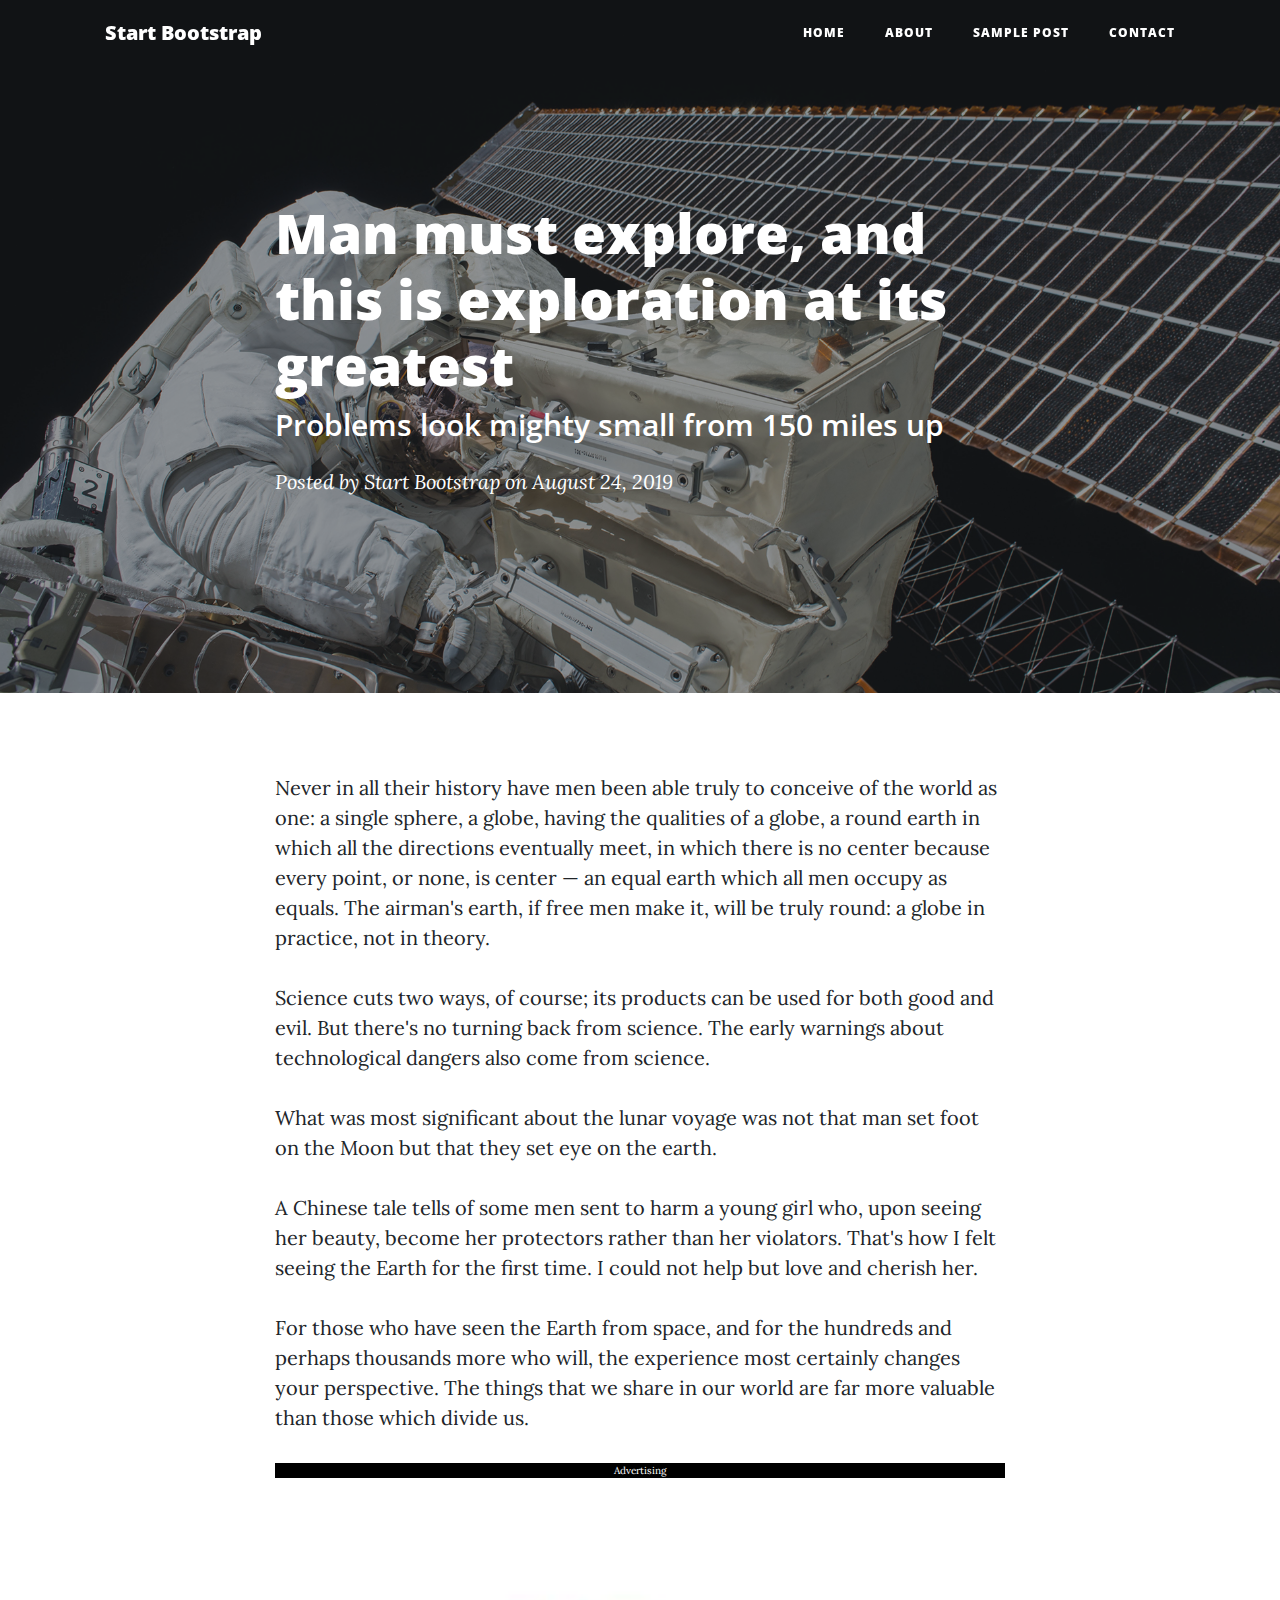
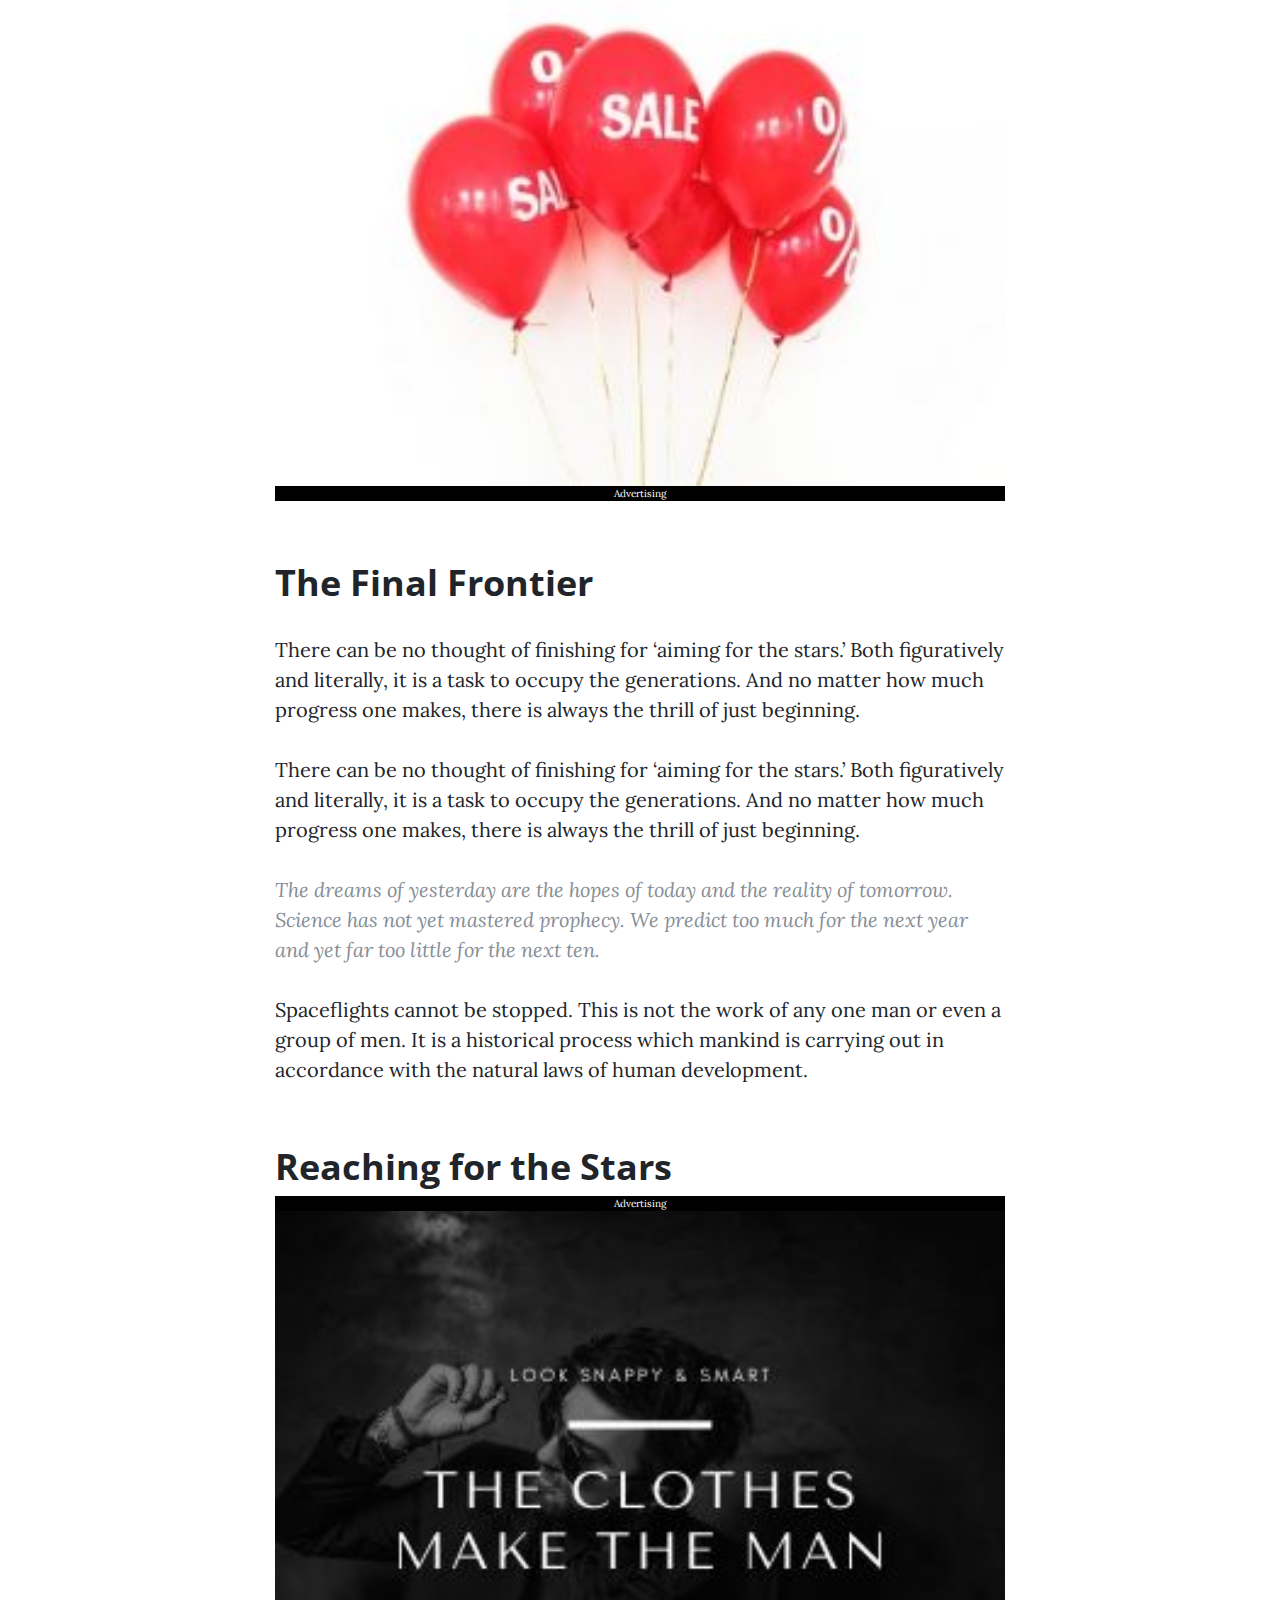
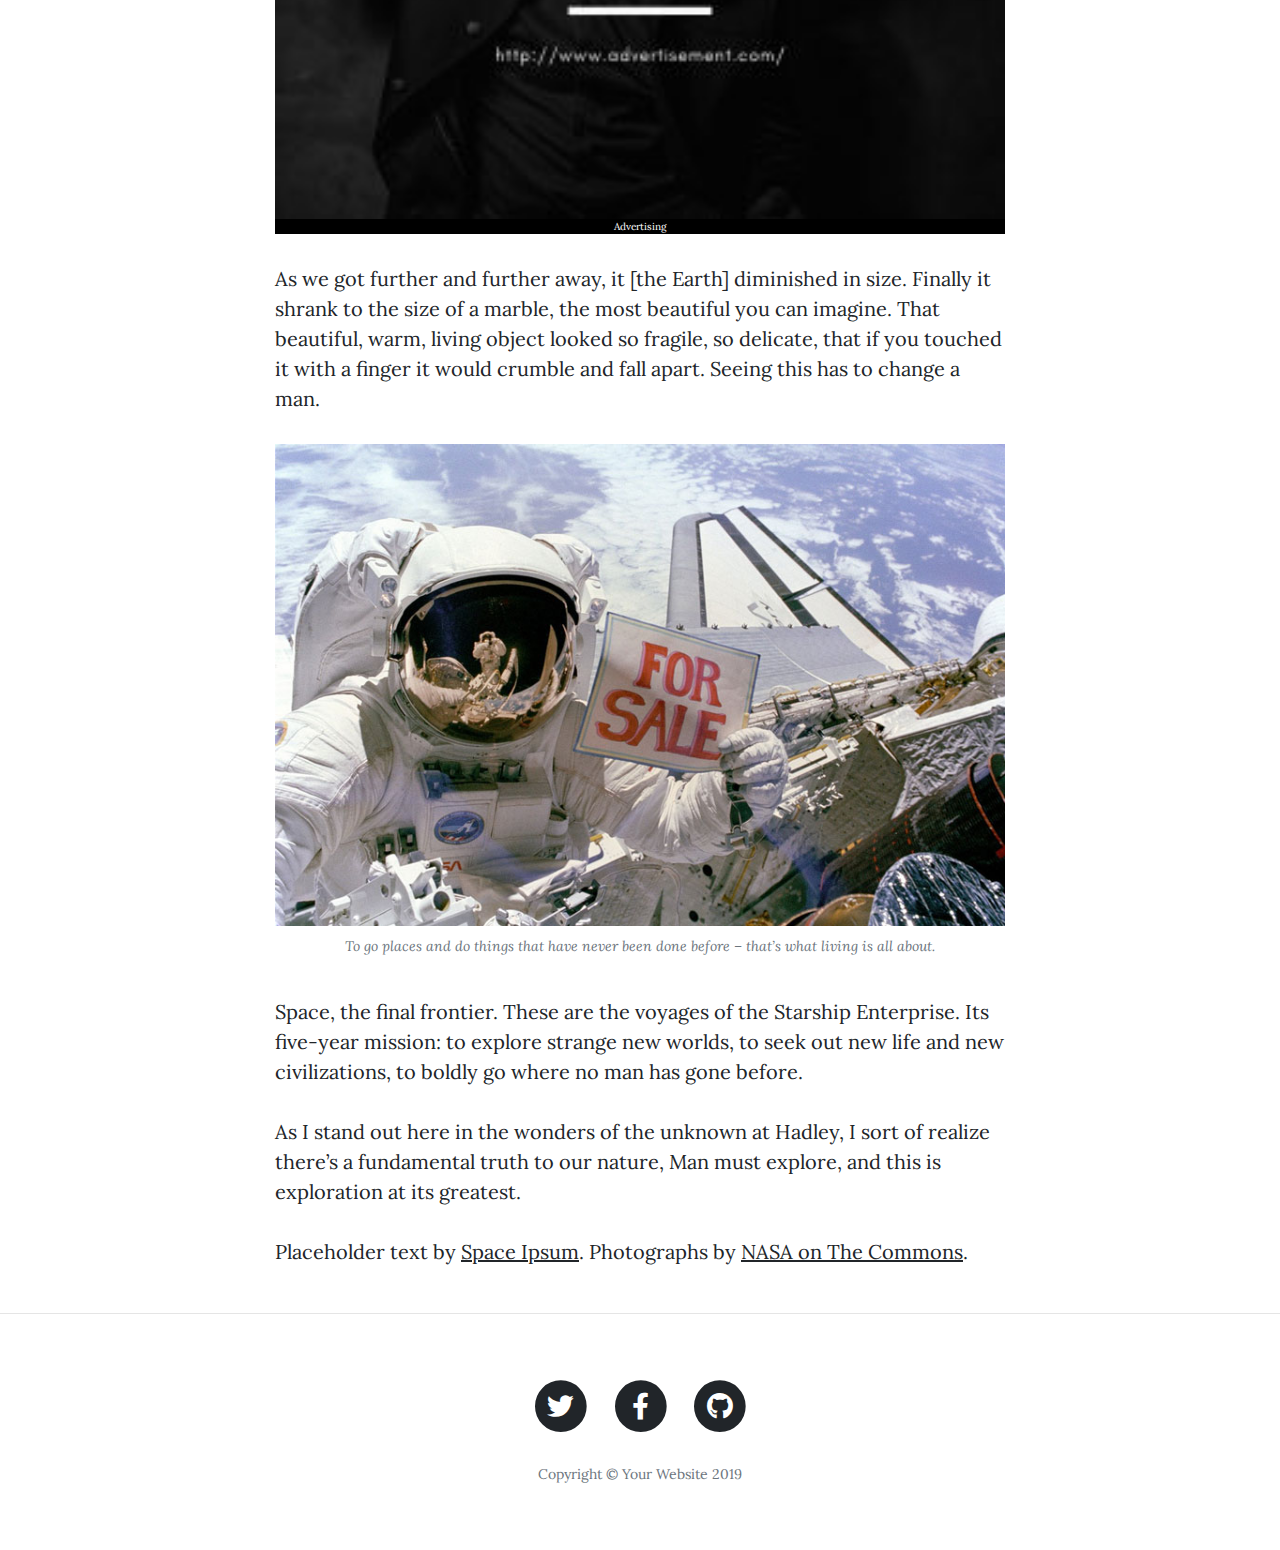
==== interscroller/post.html @ 2e2f6c19 "first commit" ====
<!DOCTYPE html>
<html lang="en">

<head>

    <meta charset="utf-8">
    <meta name="viewport" content="width=device-width, initial-scale=1, shrink-to-fit=no">
    <meta name="description" content="">
    <meta name="author" content="">

    <title>Clean Blog - Start Bootstrap Theme</title>

    <!-- Bootstrap core CSS -->
    <link href="vendor/bootstrap/css/bootstrap.min.css" rel="stylesheet">

    <!-- Custom fonts for this template -->
    <link href="vendor/fontawesome-free/css/all.min.css" rel="stylesheet" type="text/css">
    <link href='https://fonts.googleapis.com/css?family=Lora:400,700,400italic,700italic' rel='stylesheet' type='text/css'>
    <link href='https://fonts.googleapis.com/css?family=Open+Sans:300italic,400italic,600italic,700italic,800italic,400,300,600,700,800' rel='stylesheet' type='text/css'>

    <!-- Custom styles for this template -->
    <link href="css/clean-blog.min.css" rel="stylesheet">

    <!-- Import the `amp-fx-flying-carpet` component in the header-->
    <script async src="https://cdn.ampproject.org/v0.js"></script>
    <script async custom-element="amp-fx-flying-carpet" src="https://cdn.ampproject.org/v0/amp-fx-flying-carpet-0.1.js"></script>
    <script async custom-element="amp-ad" src="https://cdn.ampproject.org/v0/amp-ad-0.1.js"></script>


</head>

<body>

    <!-- Navigation -->
    <nav class="navbar navbar-expand-lg navbar-light fixed-top" id="mainNav">
        <div class="container">
            <a class="navbar-brand" href="index.html">Start Bootstrap</a>
            <button class="navbar-toggler navbar-toggler-right" type="button" data-toggle="collapse" data-target="#navbarResponsive" aria-controls="navbarResponsive" aria-expanded="false" aria-label="Toggle navigation">
        Menu
        <i class="fas fa-bars"></i>
      </button>
            <div class="collapse navbar-collapse" id="navbarResponsive">
                <ul class="navbar-nav ml-auto">
                    <li class="nav-item">
                        <a class="nav-link" href="index.html">Home</a>
                    </li>
                    <li class="nav-item">
                        <a class="nav-link" href="about.html">About</a>
                    </li>
                    <li class="nav-item">
                        <a class="nav-link" href="post.html">Sample Post</a>
                    </li>
                    <li class="nav-item">
                        <a class="nav-link" href="contact.html">Contact</a>
                    </li>
                </ul>
            </div>
        </div>
    </nav>

    <!-- Page Header -->
    <header class="masthead" style="background-image: url('img/post-bg.jpg')">
        <div class="overlay"></div>
        <div class="container">
            <div class="row">
                <div class="col-lg-8 col-md-10 mx-auto">
                    <div class="post-heading">
                        <h1>Man must explore, and this is exploration at its greatest</h1>
                        <h2 class="subheading">Problems look mighty small from 150 miles up</h2>
                        <span class="meta">Posted by
              <a href="#">Start Bootstrap</a>
              on August 24, 2019</span>
                    </div>
                </div>
            </div>
        </div>
    </header>

    <!-- Post Content -->
    <article>
        <div class="container">
            <div class="row">
                <div class="col-lg-8 col-md-10 mx-auto">
                    <p>Never in all their history have men been able truly to conceive of the world as one: a single sphere, a globe, having the qualities of a globe, a round earth in which all the directions eventually meet, in which there is no center
                        because every point, or none, is center — an equal earth which all men occupy as equals. The airman's earth, if free men make it, will be truly round: a globe in practice, not in theory.</p>

                    <p>Science cuts two ways, of course; its products can be used for both good and evil. But there's no turning back from science. The early warnings about technological dangers also come from science.</p>

                    <p>What was most significant about the lunar voyage was not that man set foot on the Moon but that they set eye on the earth.</p>

                    <p>A Chinese tale tells of some men sent to harm a young girl who, upon seeing her beauty, become her protectors rather than her violators. That's how I felt seeing the Earth for the first time. I could not help but love and cherish her.</p>

                    <p>For those who have seen the Earth from space, and for the hundreds and perhaps thousands more who will, the experience most certainly changes your perspective. The things that we share in our world are far more valuable than those
                        which divide us.</p>

                    <!-- Parallax -->
                    <div class="amp-fx-flying-carpet-text-border">Advertising</div>
                    <!-- <img class="img-fluid" src="img/post-sample-image.jpg" alt=""> -->
                    <amp-fx-flying-carpet height="300px">
                        <img class="img-responsive" src="img/sale-bg.jpg" alt="an image">
                        <!-- </amp-img> -->
                    </amp-fx-flying-carpet>
                    <div class="amp-fx-flying-carpet-text-border">Advertising</div>


                    <h2 class="section-heading">The Final Frontier</h2>

                    <p>There can be no thought of finishing for ‘aiming for the stars.’ Both figuratively and literally, it is a task to occupy the generations. And no matter how much progress one makes, there is always the thrill of just beginning.</p>

                    <p>There can be no thought of finishing for ‘aiming for the stars.’ Both figuratively and literally, it is a task to occupy the generations. And no matter how much progress one makes, there is always the thrill of just beginning.</p>

                    <blockquote class="blockquote">The dreams of yesterday are the hopes of today and the reality of tomorrow. Science has not yet mastered prophecy. We predict too much for the next year and yet far too little for the next ten.</blockquote>

                    <p>Spaceflights cannot be stopped. This is not the work of any one man or even a group of men. It is a historical process which mankind is carrying out in accordance with the natural laws of human development.</p>

                    <h2 class="section-heading">Reaching for the Stars</h2>
                    <!-- Parallax -->
                    <div class="amp-fx-flying-carpet-text-border">Advertising</div>
                    <!-- <img class="img-fluid" src="img/post-sample-image.jpg" alt=""> -->
                    <amp-fx-flying-carpet class="amp-background2" height="300px">
                        <img class="img-responsive" src="img/black-bg.jpg" alt="an image">
                        <!-- </amp-img> -->
                    </amp-fx-flying-carpet>
                    <div class="amp-fx-flying-carpet-text-border">Advertising</div>

                    <p>As we got further and further away, it [the Earth] diminished in size. Finally it shrank to the size of a marble, the most beautiful you can imagine. That beautiful, warm, living object looked so fragile, so delicate, that if you touched
                        it with a finger it would crumble and fall apart. Seeing this has to change a man.</p>

                    <a href="#">
                        <img class="img-fluid" src="img/post-sample-image.jpg" alt="">
                    </a>
                    <span class="caption text-muted">To go places and do things that have never been done before – that’s what living is all about.</span>

                    <p>Space, the final frontier. These are the voyages of the Starship Enterprise. Its five-year mission: to explore strange new worlds, to seek out new life and new civilizations, to boldly go where no man has gone before.</p>

                    <p>As I stand out here in the wonders of the unknown at Hadley, I sort of realize there’s a fundamental truth to our nature, Man must explore, and this is exploration at its greatest.</p>

                    <p>Placeholder text by
                        <a href="http://spaceipsum.com/">Space Ipsum</a>. Photographs by
                        <a href="https://www.flickr.com/photos/nasacommons/">NASA on The Commons</a>.</p>
                </div>
            </div>
        </div>
    </article>

    <hr>

    <!-- Footer -->
    <footer>
        <div class="container">
            <div class="row">
                <div class="col-lg-8 col-md-10 mx-auto">
                    <ul class="list-inline text-center">
                        <li class="list-inline-item">
                            <a href="#">
                                <span class="fa-stack fa-lg">
                  <i class="fas fa-circle fa-stack-2x"></i>
                  <i class="fab fa-twitter fa-stack-1x fa-inverse"></i>
                </span>
                            </a>
                        </li>
                        <li class="list-inline-item">
                            <a href="#">
                                <span class="fa-stack fa-lg">
                  <i class="fas fa-circle fa-stack-2x"></i>
                  <i class="fab fa-facebook-f fa-stack-1x fa-inverse"></i>
                </span>
                            </a>
                        </li>
                        <li class="list-inline-item">
                            <a href="#">
                                <span class="fa-stack fa-lg">
                  <i class="fas fa-circle fa-stack-2x"></i>
                  <i class="fab fa-github fa-stack-1x fa-inverse"></i>
                </span>
                            </a>
                        </li>
                    </ul>
                    <p class="copyright text-muted">Copyright &copy; Your Website 2019</p>
                </div>
            </div>
        </div>
    </footer>

    <!-- Bootstrap core JavaScript -->
    <script src="vendor/jquery/jquery.min.js"></script>
    <script src="vendor/bootstrap/js/bootstrap.bundle.min.js"></script>

    <!-- Custom scripts for this template -->
    <script src="js/clean-blog.min.js"></script>

</body>

</html>
---- interscroller/css/clean-blog.min.css ----
/*!
 * Start Bootstrap - Clean Blog v5.0.8 (https://startbootstrap.com/template-overviews/clean-blog)
 * Copyright 2013-2019 Start Bootstrap
 * Licensed under MIT (https://github.com/BlackrockDigital/startbootstrap-clean-blog/blob/master/LICENSE)
 */

body {
    font-size: 20px;
    color: #212529;
    font-family: Lora, 'Times New Roman', serif
}

p {
    line-height: 1.5;
    margin: 30px 0
}

p a {
    text-decoration: underline
}

h1,
h2,
h3,
h4,
h5,
h6 {
    font-weight: 800;
    font-family: 'Open Sans', 'Helvetica Neue', Helvetica, Arial, sans-serif
}

a {
    color: #212529;
    transition: all .2s
}

a:focus,
a:hover {
    color: #0085a1
}

blockquote {
    font-style: italic;
    color: #868e96
}

.section-heading {
    font-size: 36px;
    font-weight: 700;
    margin-top: 60px
}

.caption {
    font-size: 14px;
    font-style: italic;
    display: block;
    margin: 0;
    padding: 10px;
    text-align: center;
    border-bottom-right-radius: 5px;
    border-bottom-left-radius: 5px
}

::-moz-selection {
    color: #fff;
    background: #0085a1;
    text-shadow: none
}

::selection {
    color: #fff;
    background: #0085a1;
    text-shadow: none
}

img::-moz-selection {
    color: #fff;
    background: 0 0
}

img::selection {
    color: #fff;
    background: 0 0
}

img::-moz-selection {
    color: #fff;
    background: 0 0
}

#mainNav {
    position: absolute;
    border-bottom: 1px solid #e9ecef;
    background-color: #fff;
    font-family: 'Open Sans', 'Helvetica Neue', Helvetica, Arial, sans-serif
}

#mainNav .navbar-brand {
    font-weight: 800;
    color: #343a40
}

#mainNav .navbar-toggler {
    font-size: 12px;
    font-weight: 800;
    padding: 13px;
    text-transform: uppercase;
    color: #343a40
}

#mainNav .navbar-nav>li.nav-item>a {
    font-size: 12px;
    font-weight: 800;
    letter-spacing: 1px;
    text-transform: uppercase
}

@media only screen and (min-width:992px) {
    #mainNav {
        border-bottom: 1px solid transparent;
        background: 0 0
    }
    #mainNav .navbar-brand {
        padding: 10px 20px;
        color: #fff
    }
    #mainNav .navbar-brand:focus,
    #mainNav .navbar-brand:hover {
        color: rgba(255, 255, 255, .8)
    }
    #mainNav .navbar-nav>li.nav-item>a {
        padding: 10px 20px;
        color: #fff
    }
    #mainNav .navbar-nav>li.nav-item>a:focus,
    #mainNav .navbar-nav>li.nav-item>a:hover {
        color: rgba(255, 255, 255, .8)
    }
}

@media only screen and (min-width:992px) {
    #mainNav {
        transition: background-color .2s;
        transform: translate3d(0, 0, 0);
        -webkit-backface-visibility: hidden
    }
    #mainNav.is-fixed {
        position: fixed;
        top: -67px;
        transition: transform .2s;
        border-bottom: 1px solid #fff;
        background-color: rgba(255, 255, 255, .9)
    }
    #mainNav.is-fixed .navbar-brand {
        color: #212529
    }
    #mainNav.is-fixed .navbar-brand:focus,
    #mainNav.is-fixed .navbar-brand:hover {
        color: #0085a1
    }
    #mainNav.is-fixed .navbar-nav>li.nav-item>a {
        color: #212529
    }
    #mainNav.is-fixed .navbar-nav>li.nav-item>a:focus,
    #mainNav.is-fixed .navbar-nav>li.nav-item>a:hover {
        color: #0085a1
    }
    #mainNav.is-visible {
        transform: translate3d(0, 100%, 0)
    }
}

header.masthead {
    margin-bottom: 50px;
    background: no-repeat center center;
    background-color: #868e96;
    background-attachment: scroll;
    position: relative;
    background-size: cover
}

header.masthead .overlay {
    position: absolute;
    top: 0;
    left: 0;
    height: 100%;
    width: 100%;
    background-color: #212529;
    opacity: .5
}

header.masthead .page-heading,
header.masthead .post-heading,
header.masthead .site-heading {
    padding: 200px 0 150px;
    color: #fff
}

@media only screen and (min-width:768px) {
    header.masthead .page-heading,
    header.masthead .post-heading,
    header.masthead .site-heading {
        padding: 200px 0
    }
}

header.masthead .page-heading,
header.masthead .site-heading {
    text-align: center
}

header.masthead .page-heading h1,
header.masthead .site-heading h1 {
    font-size: 50px;
    margin-top: 0
}

header.masthead .page-heading .subheading,
header.masthead .site-heading .subheading {
    font-size: 24px;
    font-weight: 300;
    line-height: 1.1;
    display: block;
    margin: 10px 0 0;
    font-family: 'Open Sans', 'Helvetica Neue', Helvetica, Arial, sans-serif
}

@media only screen and (min-width:768px) {
    header.masthead .page-heading h1,
    header.masthead .site-heading h1 {
        font-size: 80px
    }
}

header.masthead .post-heading h1 {
    font-size: 35px
}

header.masthead .post-heading .meta,
header.masthead .post-heading .subheading {
    line-height: 1.1;
    display: block
}

header.masthead .post-heading .subheading {
    font-size: 24px;
    font-weight: 600;
    margin: 10px 0 30px;
    font-family: 'Open Sans', 'Helvetica Neue', Helvetica, Arial, sans-serif
}

header.masthead .post-heading .meta {
    font-size: 20px;
    font-weight: 300;
    font-style: italic;
    font-family: Lora, 'Times New Roman', serif
}

header.masthead .post-heading .meta a {
    color: #fff
}

@media only screen and (min-width:768px) {
    header.masthead .post-heading h1 {
        font-size: 55px
    }
    header.masthead .post-heading .subheading {
        font-size: 30px
    }
}

.post-preview>a {
    color: #212529
}

.post-preview>a:focus,
.post-preview>a:hover {
    text-decoration: none;
    color: #0085a1
}

.post-preview>a>.post-title {
    font-size: 30px;
    margin-top: 30px;
    margin-bottom: 10px
}

.post-preview>a>.post-subtitle {
    font-weight: 300;
    margin: 0 0 10px
}

.post-preview>.post-meta {
    font-size: 18px;
    font-style: italic;
    margin-top: 0;
    color: #868e96
}

.post-preview>.post-meta>a {
    text-decoration: none;
    color: #212529
}

.post-preview>.post-meta>a:focus,
.post-preview>.post-meta>a:hover {
    text-decoration: underline;
    color: #0085a1
}

@media only screen and (min-width:768px) {
    .post-preview>a>.post-title {
        font-size: 36px
    }
}

.floating-label-form-group {
    font-size: 14px;
    position: relative;
    margin-bottom: 0;
    padding-bottom: .5em;
    border-bottom: 1px solid #dee2e6
}

.floating-label-form-group input,
.floating-label-form-group textarea {
    font-size: 1.5em;
    position: relative;
    z-index: 1;
    padding: 0;
    resize: none;
    border: none;
    border-radius: 0;
    background: 0 0;
    box-shadow: none!important;
    font-family: Lora, 'Times New Roman', serif
}

.floating-label-form-group input::-webkit-input-placeholder,
.floating-label-form-group textarea::-webkit-input-placeholder {
    color: #868e96;
    font-family: Lora, 'Times New Roman', serif
}

.floating-label-form-group label {
    font-size: .85em;
    line-height: 1.764705882em;
    position: relative;
    z-index: 0;
    top: 2em;
    display: block;
    margin: 0;
    transition: top .3s ease, opacity .3s ease;
    vertical-align: middle;
    vertical-align: baseline;
    opacity: 0
}

.floating-label-form-group .help-block {
    margin: 15px 0
}

.floating-label-form-group-with-value label {
    top: 0;
    opacity: 1
}

.floating-label-form-group-with-focus label {
    color: #0085a1
}

form .form-group:first-child .floating-label-form-group {
    border-top: 1px solid #dee2e6
}

footer {
    padding: 50px 0 65px;
    /* height: 100vh; */
}

footer .list-inline {
    margin: 0;
    padding: 0
}

footer .copyright {
    font-size: 14px;
    margin-bottom: 0;
    text-align: center
}

.btn {
    font-size: 14px;
    font-weight: 800;
    padding: 15px 25px;
    letter-spacing: 1px;
    text-transform: uppercase;
    border-radius: 0;
    font-family: 'Open Sans', 'Helvetica Neue', Helvetica, Arial, sans-serif
}

.btn-primary {
    background-color: #0085a1;
    border-color: #0085a1
}

.btn-primary:active,
.btn-primary:focus,
.btn-primary:hover {
    color: #fff;
    background-color: #00657b!important;
    border-color: #00657b!important
}

.btn-lg {
    font-size: 16px;
    padding: 25px 35px
}

.amp-fx-flying-carpet-text-border {
    background-color: black;
    font-size: 10px;
    color: white;
    text-align: center;
}

.amp-background2 {
    background-color: black;
}

.img-responsive {
    width: 100%;
}
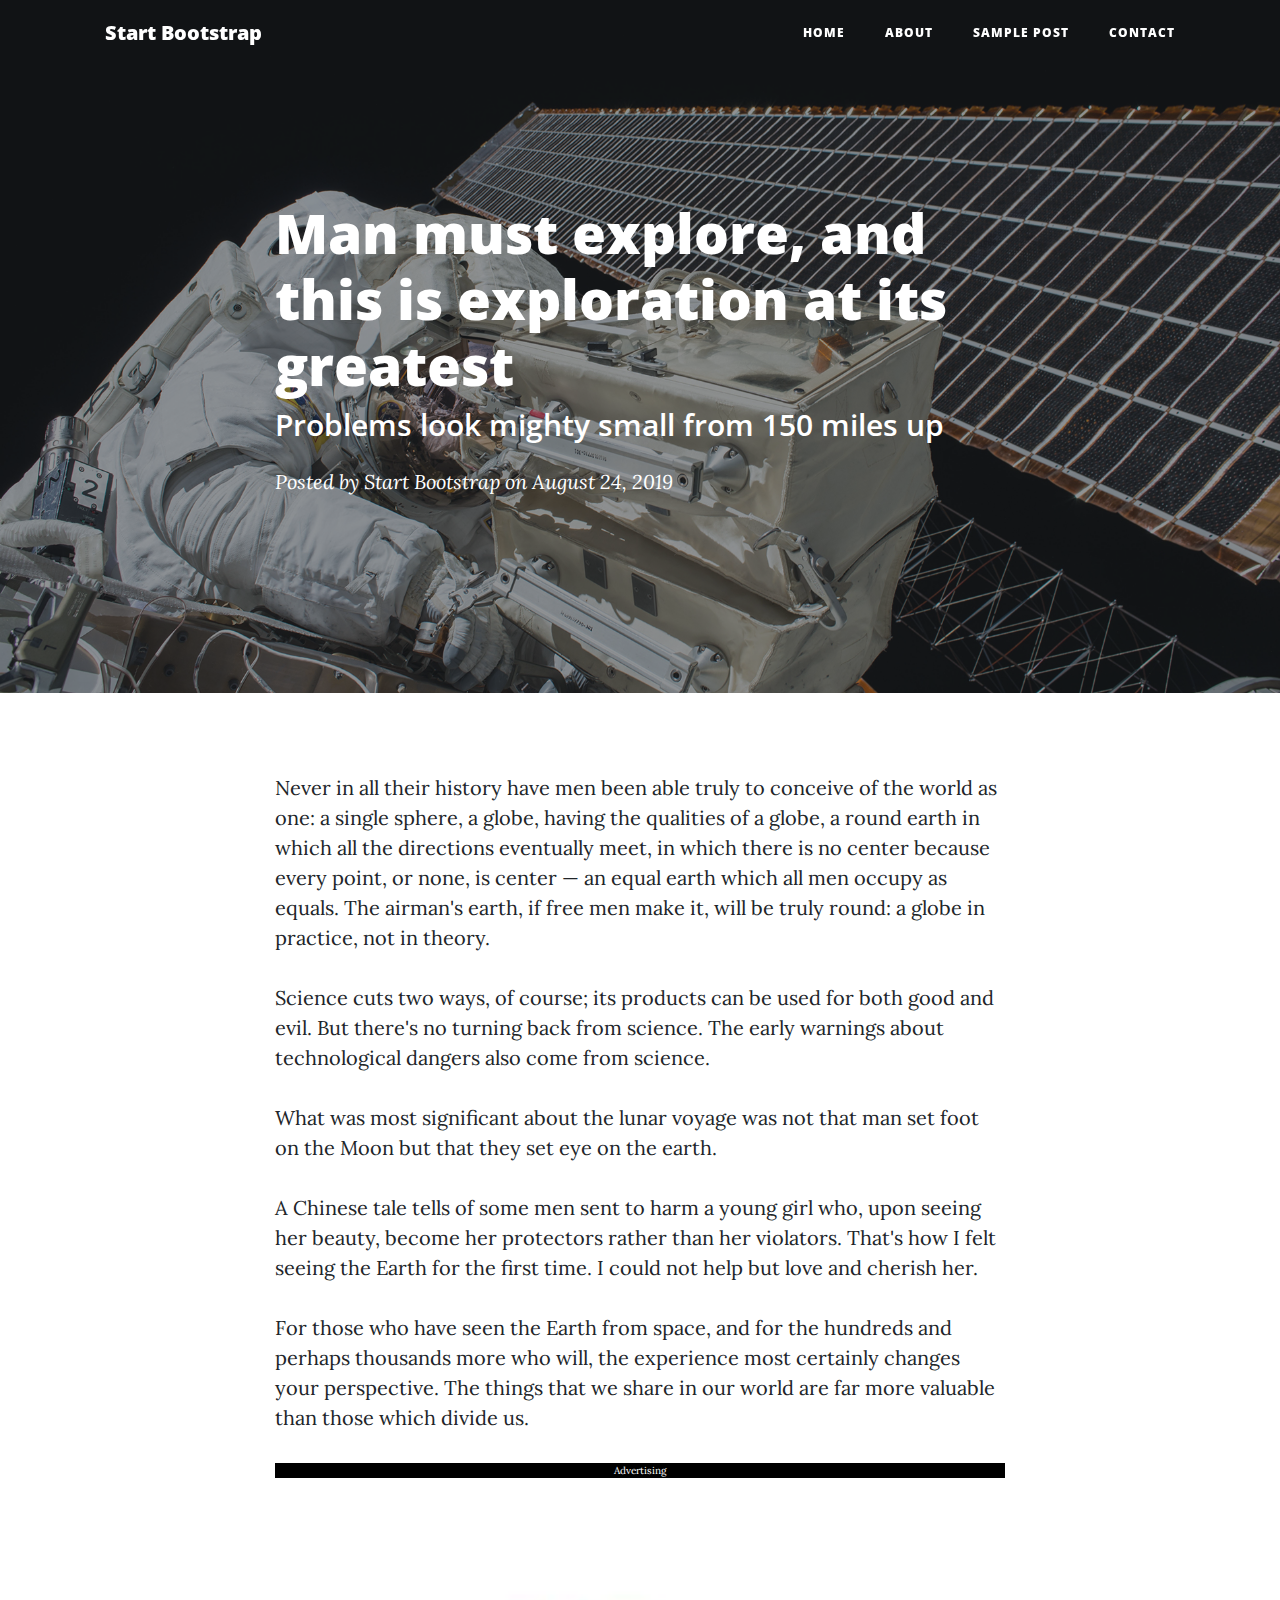
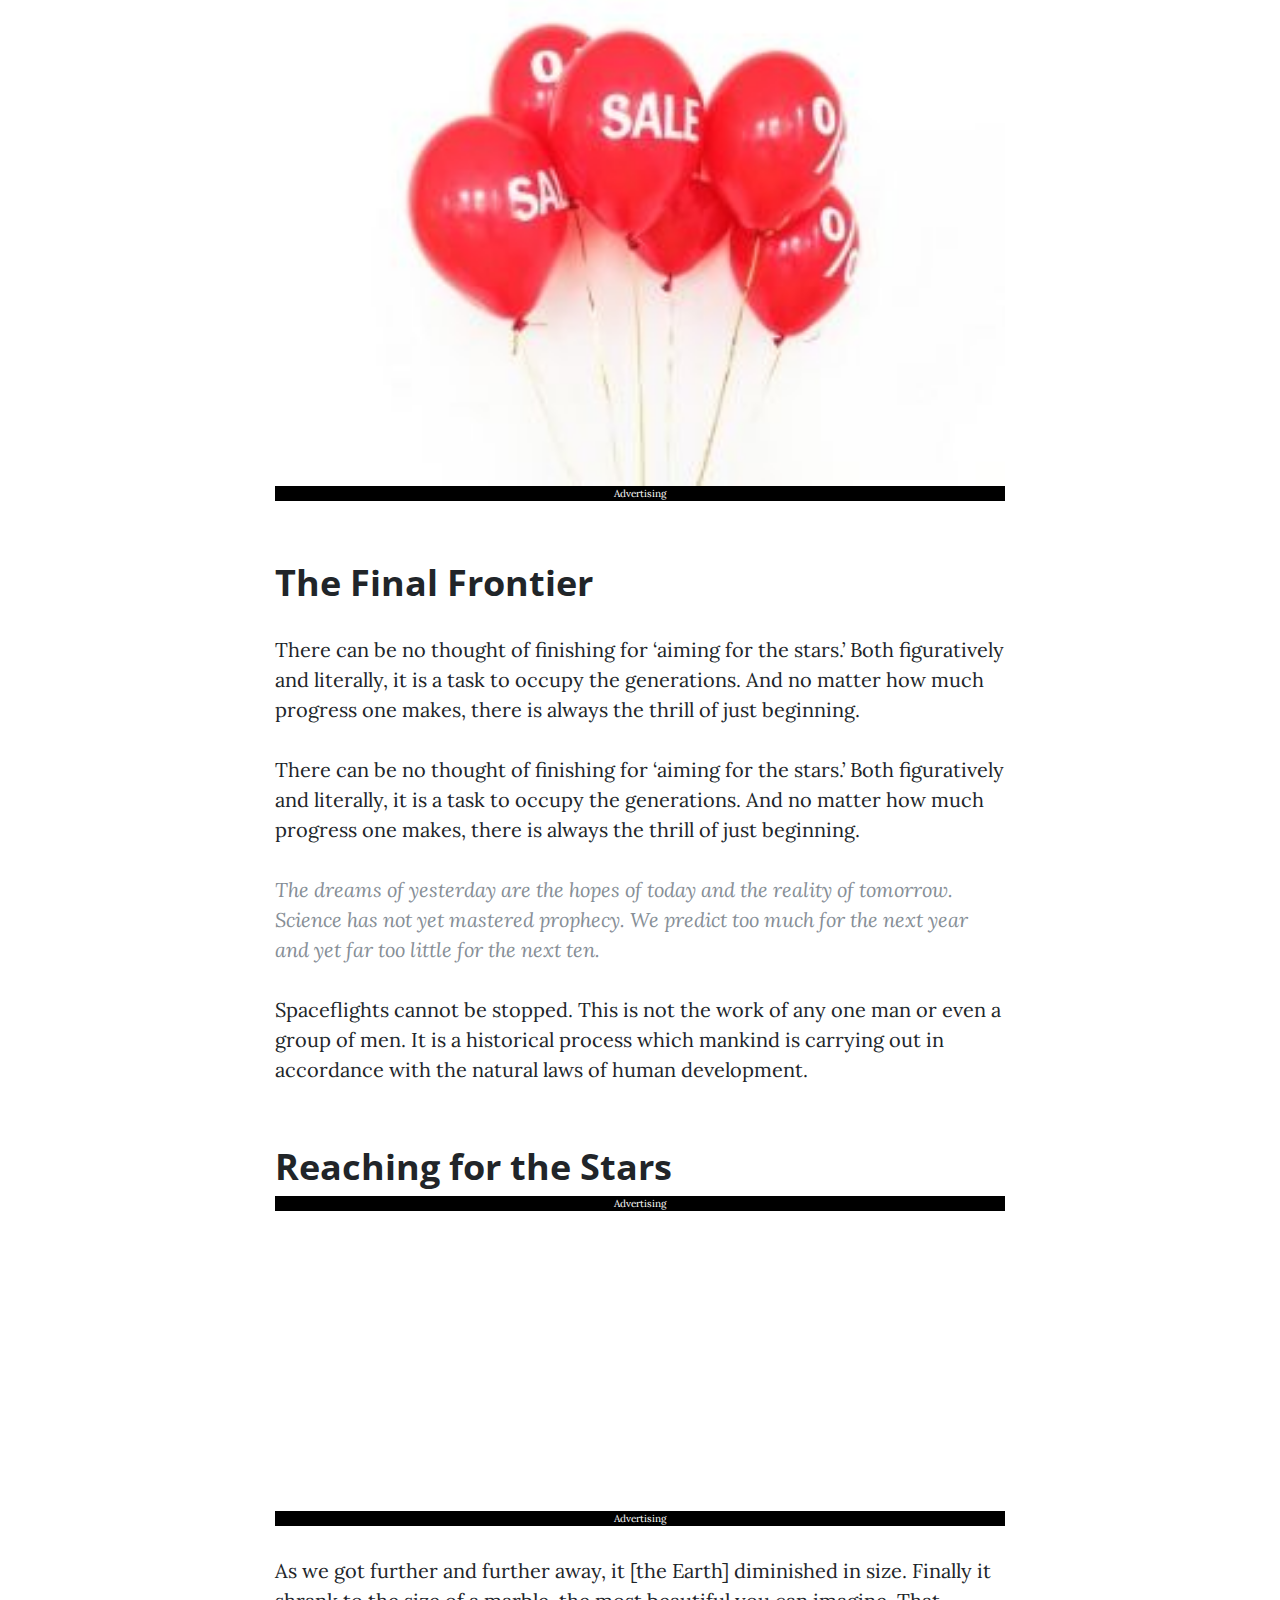
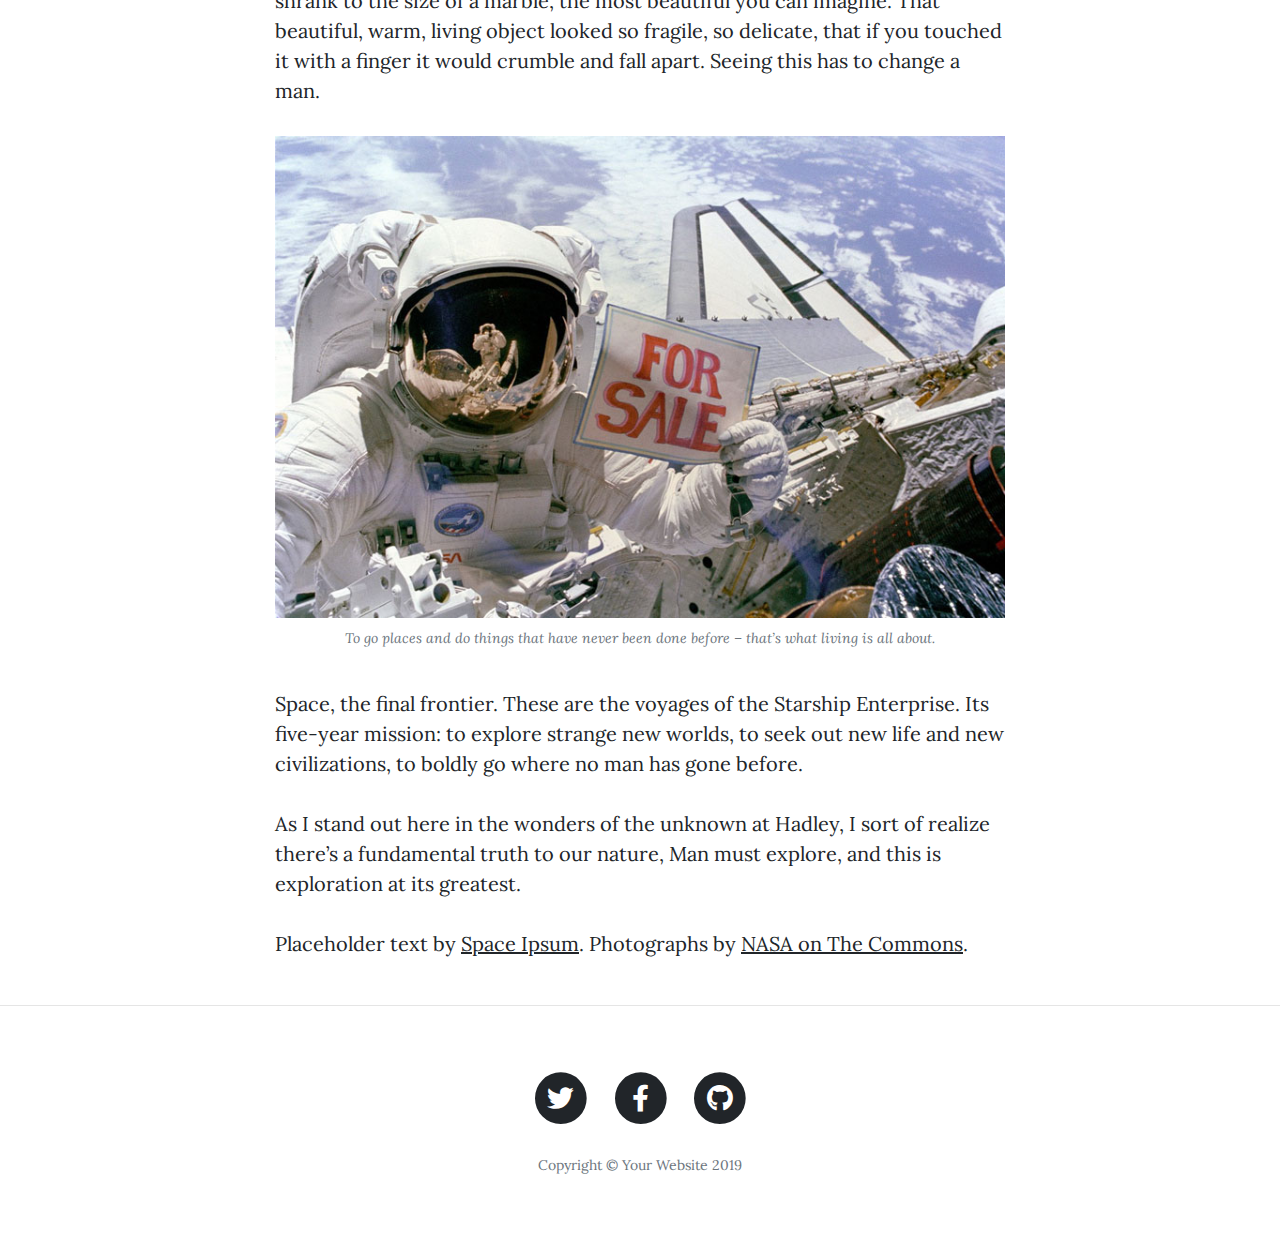
==== commit 284e711f: "interscroller without amp library" ====
--- a/interscroller/post.html
+++ b/interscroller/post.html
@@ -15,15 +15,19 @@
 
     <!-- Custom fonts for this template -->
     <link href="vendor/fontawesome-free/css/all.min.css" rel="stylesheet" type="text/css">
-    <link href='https://fonts.googleapis.com/css?family=Lora:400,700,400italic,700italic' rel='stylesheet' type='text/css'>
-    <link href='https://fonts.googleapis.com/css?family=Open+Sans:300italic,400italic,600italic,700italic,800italic,400,300,600,700,800' rel='stylesheet' type='text/css'>
+    <link href='https://fonts.googleapis.com/css?family=Lora:400,700,400italic,700italic' rel='stylesheet'
+        type='text/css'>
+    <link
+        href='https://fonts.googleapis.com/css?family=Open+Sans:300italic,400italic,600italic,700italic,800italic,400,300,600,700,800'
+        rel='stylesheet' type='text/css'>
 
     <!-- Custom styles for this template -->
     <link href="css/clean-blog.min.css" rel="stylesheet">
 
     <!-- Import the `amp-fx-flying-carpet` component in the header-->
     <script async src="https://cdn.ampproject.org/v0.js"></script>
-    <script async custom-element="amp-fx-flying-carpet" src="https://cdn.ampproject.org/v0/amp-fx-flying-carpet-0.1.js"></script>
+    <script async custom-element="amp-fx-flying-carpet"
+        src="https://cdn.ampproject.org/v0/amp-fx-flying-carpet-0.1.js"></script>
     <script async custom-element="amp-ad" src="https://cdn.ampproject.org/v0/amp-ad-0.1.js"></script>
 
 
@@ -35,10 +39,12 @@
     <nav class="navbar navbar-expand-lg navbar-light fixed-top" id="mainNav">
         <div class="container">
             <a class="navbar-brand" href="index.html">Start Bootstrap</a>
-            <button class="navbar-toggler navbar-toggler-right" type="button" data-toggle="collapse" data-target="#navbarResponsive" aria-controls="navbarResponsive" aria-expanded="false" aria-label="Toggle navigation">
-        Menu
-        <i class="fas fa-bars"></i>
-      </button>
+            <button class="navbar-toggler navbar-toggler-right" type="button" data-toggle="collapse"
+                data-target="#navbarResponsive" aria-controls="navbarResponsive" aria-expanded="false"
+                aria-label="Toggle navigation">
+                Menu
+                <i class="fas fa-bars"></i>
+            </button>
             <div class="collapse navbar-collapse" id="navbarResponsive">
                 <ul class="navbar-nav ml-auto">
                     <li class="nav-item">
@@ -68,8 +74,8 @@
                         <h1>Man must explore, and this is exploration at its greatest</h1>
                         <h2 class="subheading">Problems look mighty small from 150 miles up</h2>
                         <span class="meta">Posted by
-              <a href="#">Start Bootstrap</a>
-              on August 24, 2019</span>
+                            <a href="#">Start Bootstrap</a>
+                            on August 24, 2019</span>
                     </div>
                 </div>
             </div>
@@ -81,59 +87,95 @@
         <div class="container">
             <div class="row">
                 <div class="col-lg-8 col-md-10 mx-auto">
-                    <p>Never in all their history have men been able truly to conceive of the world as one: a single sphere, a globe, having the qualities of a globe, a round earth in which all the directions eventually meet, in which there is no center
-                        because every point, or none, is center — an equal earth which all men occupy as equals. The airman's earth, if free men make it, will be truly round: a globe in practice, not in theory.</p>
-
-                    <p>Science cuts two ways, of course; its products can be used for both good and evil. But there's no turning back from science. The early warnings about technological dangers also come from science.</p>
-
-                    <p>What was most significant about the lunar voyage was not that man set foot on the Moon but that they set eye on the earth.</p>
-
-                    <p>A Chinese tale tells of some men sent to harm a young girl who, upon seeing her beauty, become her protectors rather than her violators. That's how I felt seeing the Earth for the first time. I could not help but love and cherish her.</p>
-
-                    <p>For those who have seen the Earth from space, and for the hundreds and perhaps thousands more who will, the experience most certainly changes your perspective. The things that we share in our world are far more valuable than those
+                    <p>Never in all their history have men been able truly to conceive of the world as one: a single
+                        sphere, a globe, having the qualities of a globe, a round earth in which all the directions
+                        eventually meet, in which there is no center
+                        because every point, or none, is center — an equal earth which all men occupy as equals. The
+                        airman's earth, if free men make it, will be truly round: a globe in practice, not in theory.
+                    </p>
+
+
+
+                    <p>Science cuts two ways, of course; its products can be used for both good and evil. But there's no
+                        turning back from science. The early warnings about technological dangers also come from
+                        science.</p>
+
+                    <p>What was most significant about the lunar voyage was not that man set foot on the Moon but that
+                        they set eye on the earth.</p>
+
+                    <p>A Chinese tale tells of some men sent to harm a young girl who, upon seeing her beauty, become
+                        her protectors rather than her violators. That's how I felt seeing the Earth for the first time.
+                        I could not help but love and cherish her.</p>
+
+                    <p>For those who have seen the Earth from space, and for the hundreds and perhaps thousands more who
+                        will, the experience most certainly changes your perspective. The things that we share in our
+                        world are far more valuable than those
                         which divide us.</p>
+                    
 
                     <!-- Parallax -->
-                    <div class="amp-fx-flying-carpet-text-border">Advertising</div>
+                    <div class="advertising-text">Advertising</div>
                     <!-- <img class="img-fluid" src="img/post-sample-image.jpg" alt=""> -->
                     <amp-fx-flying-carpet height="300px">
                         <img class="img-responsive" src="img/sale-bg.jpg" alt="an image">
                         <!-- </amp-img> -->
                     </amp-fx-flying-carpet>
-                    <div class="amp-fx-flying-carpet-text-border">Advertising</div>
+                    <div class="advertising-text">Advertising</div>
 
 
                     <h2 class="section-heading">The Final Frontier</h2>
 
-                    <p>There can be no thought of finishing for ‘aiming for the stars.’ Both figuratively and literally, it is a task to occupy the generations. And no matter how much progress one makes, there is always the thrill of just beginning.</p>
-
-                    <p>There can be no thought of finishing for ‘aiming for the stars.’ Both figuratively and literally, it is a task to occupy the generations. And no matter how much progress one makes, there is always the thrill of just beginning.</p>
-
-                    <blockquote class="blockquote">The dreams of yesterday are the hopes of today and the reality of tomorrow. Science has not yet mastered prophecy. We predict too much for the next year and yet far too little for the next ten.</blockquote>
-
-                    <p>Spaceflights cannot be stopped. This is not the work of any one man or even a group of men. It is a historical process which mankind is carrying out in accordance with the natural laws of human development.</p>
+                    <p>There can be no thought of finishing for ‘aiming for the stars.’ Both figuratively and literally,
+                        it is a task to occupy the generations. And no matter how much progress one makes, there is
+                        always the thrill of just beginning.</p>
+
+                    <p>There can be no thought of finishing for ‘aiming for the stars.’ Both figuratively and literally,
+                        it is a task to occupy the generations. And no matter how much progress one makes, there is
+                        always the thrill of just beginning.</p>
+
+                    <blockquote class="blockquote">The dreams of yesterday are the hopes of today and the reality of
+                        tomorrow. Science has not yet mastered prophecy. We predict too much for the next year and yet
+                        far too little for the next ten.</blockquote>
+
+                    <p>Spaceflights cannot be stopped. This is not the work of any one man or even a group of men. It is
+                        a historical process which mankind is carrying out in accordance with the natural laws of human
+                        development.</p>
 
                     <h2 class="section-heading">Reaching for the Stars</h2>
-                    <!-- Parallax -->
-                    <div class="amp-fx-flying-carpet-text-border">Advertising</div>
-                    <!-- <img class="img-fluid" src="img/post-sample-image.jpg" alt=""> -->
+                    <div class="advertising-text">Advertising</div>
+                    <div class="parallax-carpet">
+                        <div class="parallax-carpet-clip">
+                            <div class="parallax-carpet-container">
+                                <img class="ad-image" src="img/black-bg.jpg" alt="an image">
+                            </div>
+                        </div>
+                    </div>
+                    <div class="advertising-text">Advertising</div>
+
+                    
+                    <!-- <div class="advertising-text">Advertising</div>
                     <amp-fx-flying-carpet class="amp-background2" height="300px">
                         <img class="img-responsive" src="img/black-bg.jpg" alt="an image">
-                        <!-- </amp-img> -->
                     </amp-fx-flying-carpet>
-                    <div class="amp-fx-flying-carpet-text-border">Advertising</div>
-
-                    <p>As we got further and further away, it [the Earth] diminished in size. Finally it shrank to the size of a marble, the most beautiful you can imagine. That beautiful, warm, living object looked so fragile, so delicate, that if you touched
+                    <div class="advertising-text">Advertising</div> -->
+
+                    <p>As we got further and further away, it [the Earth] diminished in size. Finally it shrank to the
+                        size of a marble, the most beautiful you can imagine. That beautiful, warm, living object looked
+                        so fragile, so delicate, that if you touched
                         it with a finger it would crumble and fall apart. Seeing this has to change a man.</p>
 
                     <a href="#">
                         <img class="img-fluid" src="img/post-sample-image.jpg" alt="">
                     </a>
-                    <span class="caption text-muted">To go places and do things that have never been done before – that’s what living is all about.</span>
-
-                    <p>Space, the final frontier. These are the voyages of the Starship Enterprise. Its five-year mission: to explore strange new worlds, to seek out new life and new civilizations, to boldly go where no man has gone before.</p>
-
-                    <p>As I stand out here in the wonders of the unknown at Hadley, I sort of realize there’s a fundamental truth to our nature, Man must explore, and this is exploration at its greatest.</p>
+                    <span class="caption text-muted">To go places and do things that have never been done before –
+                        that’s what living is all about.</span>
+
+                    <p>Space, the final frontier. These are the voyages of the Starship Enterprise. Its five-year
+                        mission: to explore strange new worlds, to seek out new life and new civilizations, to boldly go
+                        where no man has gone before.</p>
+
+                    <p>As I stand out here in the wonders of the unknown at Hadley, I sort of realize there’s a
+                        fundamental truth to our nature, Man must explore, and this is exploration at its greatest.</p>
 
                     <p>Placeholder text by
                         <a href="http://spaceipsum.com/">Space Ipsum</a>. Photographs by
@@ -154,25 +196,25 @@
                         <li class="list-inline-item">
                             <a href="#">
                                 <span class="fa-stack fa-lg">
-                  <i class="fas fa-circle fa-stack-2x"></i>
-                  <i class="fab fa-twitter fa-stack-1x fa-inverse"></i>
-                </span>
+                                    <i class="fas fa-circle fa-stack-2x"></i>
+                                    <i class="fab fa-twitter fa-stack-1x fa-inverse"></i>
+                                </span>
                             </a>
                         </li>
                         <li class="list-inline-item">
                             <a href="#">
                                 <span class="fa-stack fa-lg">
-                  <i class="fas fa-circle fa-stack-2x"></i>
-                  <i class="fab fa-facebook-f fa-stack-1x fa-inverse"></i>
-                </span>
+                                    <i class="fas fa-circle fa-stack-2x"></i>
+                                    <i class="fab fa-facebook-f fa-stack-1x fa-inverse"></i>
+                                </span>
                             </a>
                         </li>
                         <li class="list-inline-item">
                             <a href="#">
                                 <span class="fa-stack fa-lg">
-                  <i class="fas fa-circle fa-stack-2x"></i>
-                  <i class="fab fa-github fa-stack-1x fa-inverse"></i>
-                </span>
+                                    <i class="fas fa-circle fa-stack-2x"></i>
+                                    <i class="fab fa-github fa-stack-1x fa-inverse"></i>
+                                </span>
                             </a>
                         </li>
                     </ul>
--- a/interscroller/css/clean-blog.min.css
+++ b/interscroller/css/clean-blog.min.css
@@ -19,12 +19,7 @@
     text-decoration: underline
 }
 
-h1,
-h2,
-h3,
-h4,
-h5,
-h6 {
+h1, h2, h3, h4, h5, h6 {
     font-weight: 800;
     font-family: 'Open Sans', 'Helvetica Neue', Helvetica, Arial, sans-serif
 }
@@ -34,8 +29,7 @@
     transition: all .2s
 }
 
-a:focus,
-a:hover {
+a:focus, a:hover {
     color: #0085a1
 }
 
@@ -124,16 +118,14 @@
         padding: 10px 20px;
         color: #fff
     }
-    #mainNav .navbar-brand:focus,
-    #mainNav .navbar-brand:hover {
+    #mainNav .navbar-brand:focus, #mainNav .navbar-brand:hover {
         color: rgba(255, 255, 255, .8)
     }
     #mainNav .navbar-nav>li.nav-item>a {
         padding: 10px 20px;
         color: #fff
     }
-    #mainNav .navbar-nav>li.nav-item>a:focus,
-    #mainNav .navbar-nav>li.nav-item>a:hover {
+    #mainNav .navbar-nav>li.nav-item>a:focus, #mainNav .navbar-nav>li.nav-item>a:hover {
         color: rgba(255, 255, 255, .8)
     }
 }
@@ -154,15 +146,13 @@
     #mainNav.is-fixed .navbar-brand {
         color: #212529
     }
-    #mainNav.is-fixed .navbar-brand:focus,
-    #mainNav.is-fixed .navbar-brand:hover {
+    #mainNav.is-fixed .navbar-brand:focus, #mainNav.is-fixed .navbar-brand:hover {
         color: #0085a1
     }
     #mainNav.is-fixed .navbar-nav>li.nav-item>a {
         color: #212529
     }
-    #mainNav.is-fixed .navbar-nav>li.nav-item>a:focus,
-    #mainNav.is-fixed .navbar-nav>li.nav-item>a:hover {
+    #mainNav.is-fixed .navbar-nav>li.nav-item>a:focus, #mainNav.is-fixed .navbar-nav>li.nav-item>a:hover {
         color: #0085a1
     }
     #mainNav.is-visible {
@@ -189,34 +179,27 @@
     opacity: .5
 }
 
-header.masthead .page-heading,
-header.masthead .post-heading,
-header.masthead .site-heading {
+header.masthead .page-heading, header.masthead .post-heading, header.masthead .site-heading {
     padding: 200px 0 150px;
     color: #fff
 }
 
 @media only screen and (min-width:768px) {
-    header.masthead .page-heading,
-    header.masthead .post-heading,
-    header.masthead .site-heading {
+    header.masthead .page-heading, header.masthead .post-heading, header.masthead .site-heading {
         padding: 200px 0
     }
 }
 
-header.masthead .page-heading,
-header.masthead .site-heading {
+header.masthead .page-heading, header.masthead .site-heading {
     text-align: center
 }
 
-header.masthead .page-heading h1,
-header.masthead .site-heading h1 {
+header.masthead .page-heading h1, header.masthead .site-heading h1 {
     font-size: 50px;
     margin-top: 0
 }
 
-header.masthead .page-heading .subheading,
-header.masthead .site-heading .subheading {
+header.masthead .page-heading .subheading, header.masthead .site-heading .subheading {
     font-size: 24px;
     font-weight: 300;
     line-height: 1.1;
@@ -226,8 +209,7 @@
 }
 
 @media only screen and (min-width:768px) {
-    header.masthead .page-heading h1,
-    header.masthead .site-heading h1 {
+    header.masthead .page-heading h1, header.masthead .site-heading h1 {
         font-size: 80px
     }
 }
@@ -236,8 +218,7 @@
     font-size: 35px
 }
 
-header.masthead .post-heading .meta,
-header.masthead .post-heading .subheading {
+header.masthead .post-heading .meta, header.masthead .post-heading .subheading {
     line-height: 1.1;
     display: block
 }
@@ -273,8 +254,7 @@
     color: #212529
 }
 
-.post-preview>a:focus,
-.post-preview>a:hover {
+.post-preview>a:focus, .post-preview>a:hover {
     text-decoration: none;
     color: #0085a1
 }
@@ -302,8 +282,7 @@
     color: #212529
 }
 
-.post-preview>.post-meta>a:focus,
-.post-preview>.post-meta>a:hover {
+.post-preview>.post-meta>a:focus, .post-preview>.post-meta>a:hover {
     text-decoration: underline;
     color: #0085a1
 }
@@ -322,8 +301,7 @@
     border-bottom: 1px solid #dee2e6
 }
 
-.floating-label-form-group input,
-.floating-label-form-group textarea {
+.floating-label-form-group input, .floating-label-form-group textarea {
     font-size: 1.5em;
     position: relative;
     z-index: 1;
@@ -336,8 +314,7 @@
     font-family: Lora, 'Times New Roman', serif
 }
 
-.floating-label-form-group input::-webkit-input-placeholder,
-.floating-label-form-group textarea::-webkit-input-placeholder {
+.floating-label-form-group input::-webkit-input-placeholder, .floating-label-form-group textarea::-webkit-input-placeholder {
     color: #868e96;
     font-family: Lora, 'Times New Roman', serif
 }
@@ -404,9 +381,7 @@
     border-color: #0085a1
 }
 
-.btn-primary:active,
-.btn-primary:focus,
-.btn-primary:hover {
+.btn-primary:active, .btn-primary:focus, .btn-primary:hover {
     color: #fff;
     background-color: #00657b!important;
     border-color: #00657b!important
@@ -417,17 +392,92 @@
     padding: 25px 35px
 }
 
-.amp-fx-flying-carpet-text-border {
+.amp-background2 {
+    background-color: black;
+}
+
+.img-responsive {
+    width: 100%;
+}
+
+/* from here CSS which is actually amp does */
+.advertising-text {
     background-color: black;
     font-size: 10px;
     color: white;
     text-align: center;
 }
 
-.amp-background2 {
-    background-color: black;
-}
-
-.img-responsive {
+.parallax-carpet {
+    height: 300px;
+    /* overflow: hidden;
+    position: relative; */
+    position: relative!important;
+    box-sizing: border-box!important
+}
+
+.parallax-carpet-clip {
+    /* background-color: white;
+    position: absolute!important;
+    top: 0!important;
+    left: 0!important;
+    width: 100%!important;
+    height: 100%!important;
+    border: 0!important;
+    margin: 0!important;
+    padding: 0!important;
+    clip: rect(0, auto, auto, 0)!important;
+    -webkit-clip-path: polygon(0px 0px, 100% 0px, 100% 100%, 0px 100%)!important;
+    clip-path: polygon(0px 0px, 100% 0px, 100% 100%, 0px 100%)!important; */
+    position: absolute!important;
+    top: 0!important;
+    left: 0!important;
+    width: 100%!important;
+    height: 100%!important;
+    border: 0!important;
+    margin: 0!important;
+    padding: 0!important;
+    clip: rect(0,auto,auto,0)!important;
+    -webkit-clip-path: polygon(0px 0px,100% 0px,100% 100%,0px 100%)!important;
+    clip-path: polygon(0px 0px,100% 0px,100% 100%,0px 100%)!important
+}
+
+.parallax-carpet-container {
+    /* position: fixed!important;
+    top: 0!important;
     width: 100%;
+    height: 100%;
+    -webkit-transform: translateZ(0)!important;
+    display: -ms-flexbox;
+    display: flex;
+    -ms-flex-direction: column;
+    flex-direction: column;
+    -ms-flex-align: center;
+    align-items: center;
+    -ms-flex-pack: center;
+    justify-content: center */
+    position: fixed!important;
+    top: 0!important;
+    width: 100%;
+    height: 100%;
+    -webkit-transform: translateZ(0)!important;
+    display: -ms-flexbox;
+    display: flex;
+    -ms-flex-direction: column;
+    flex-direction: column;
+    -ms-flex-align: center;
+    align-items: center;
+    -ms-flex-pack: center;
+    justify-content: center
+}
+
+.ad-image {
+    text-align: center;
+    display: table-cell;
+    position: relative;
+}
+#ad-image {
+    text-align: center;
+    display: table-cell;
+    position: relative;
 }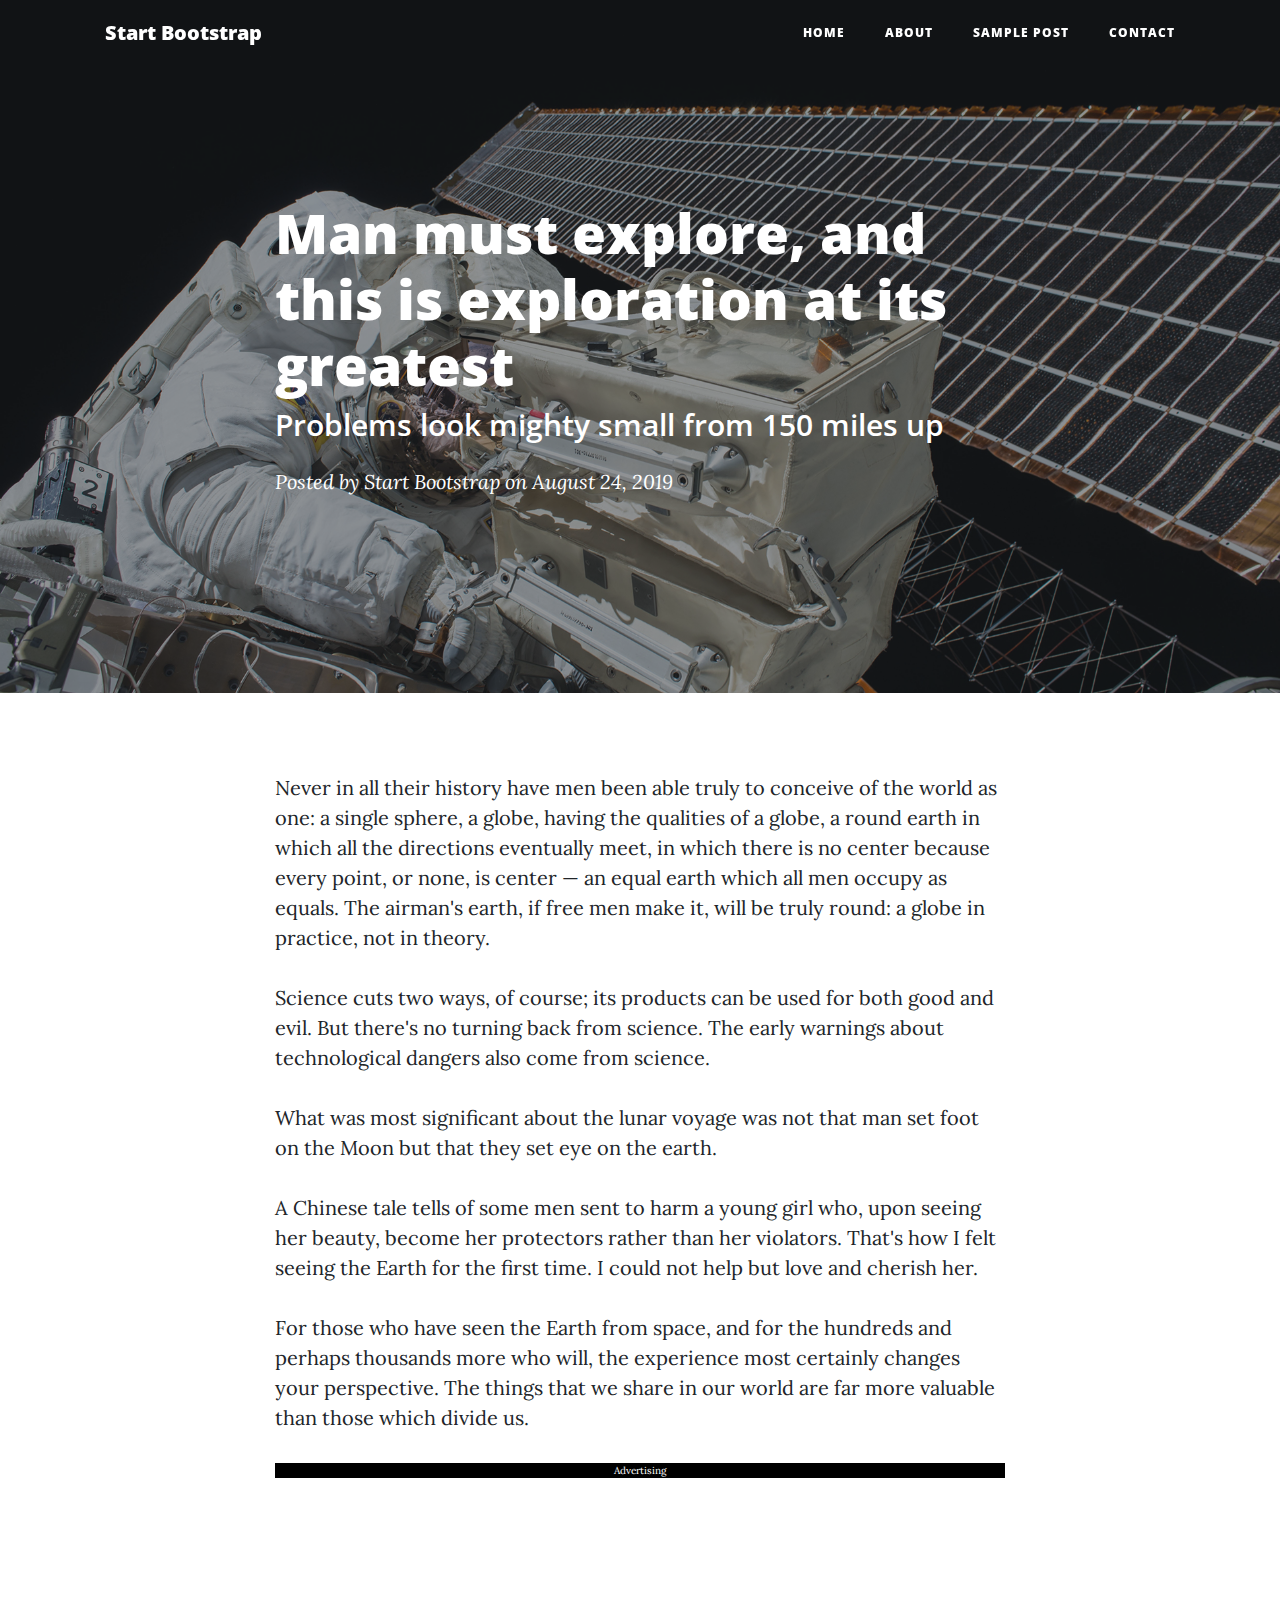
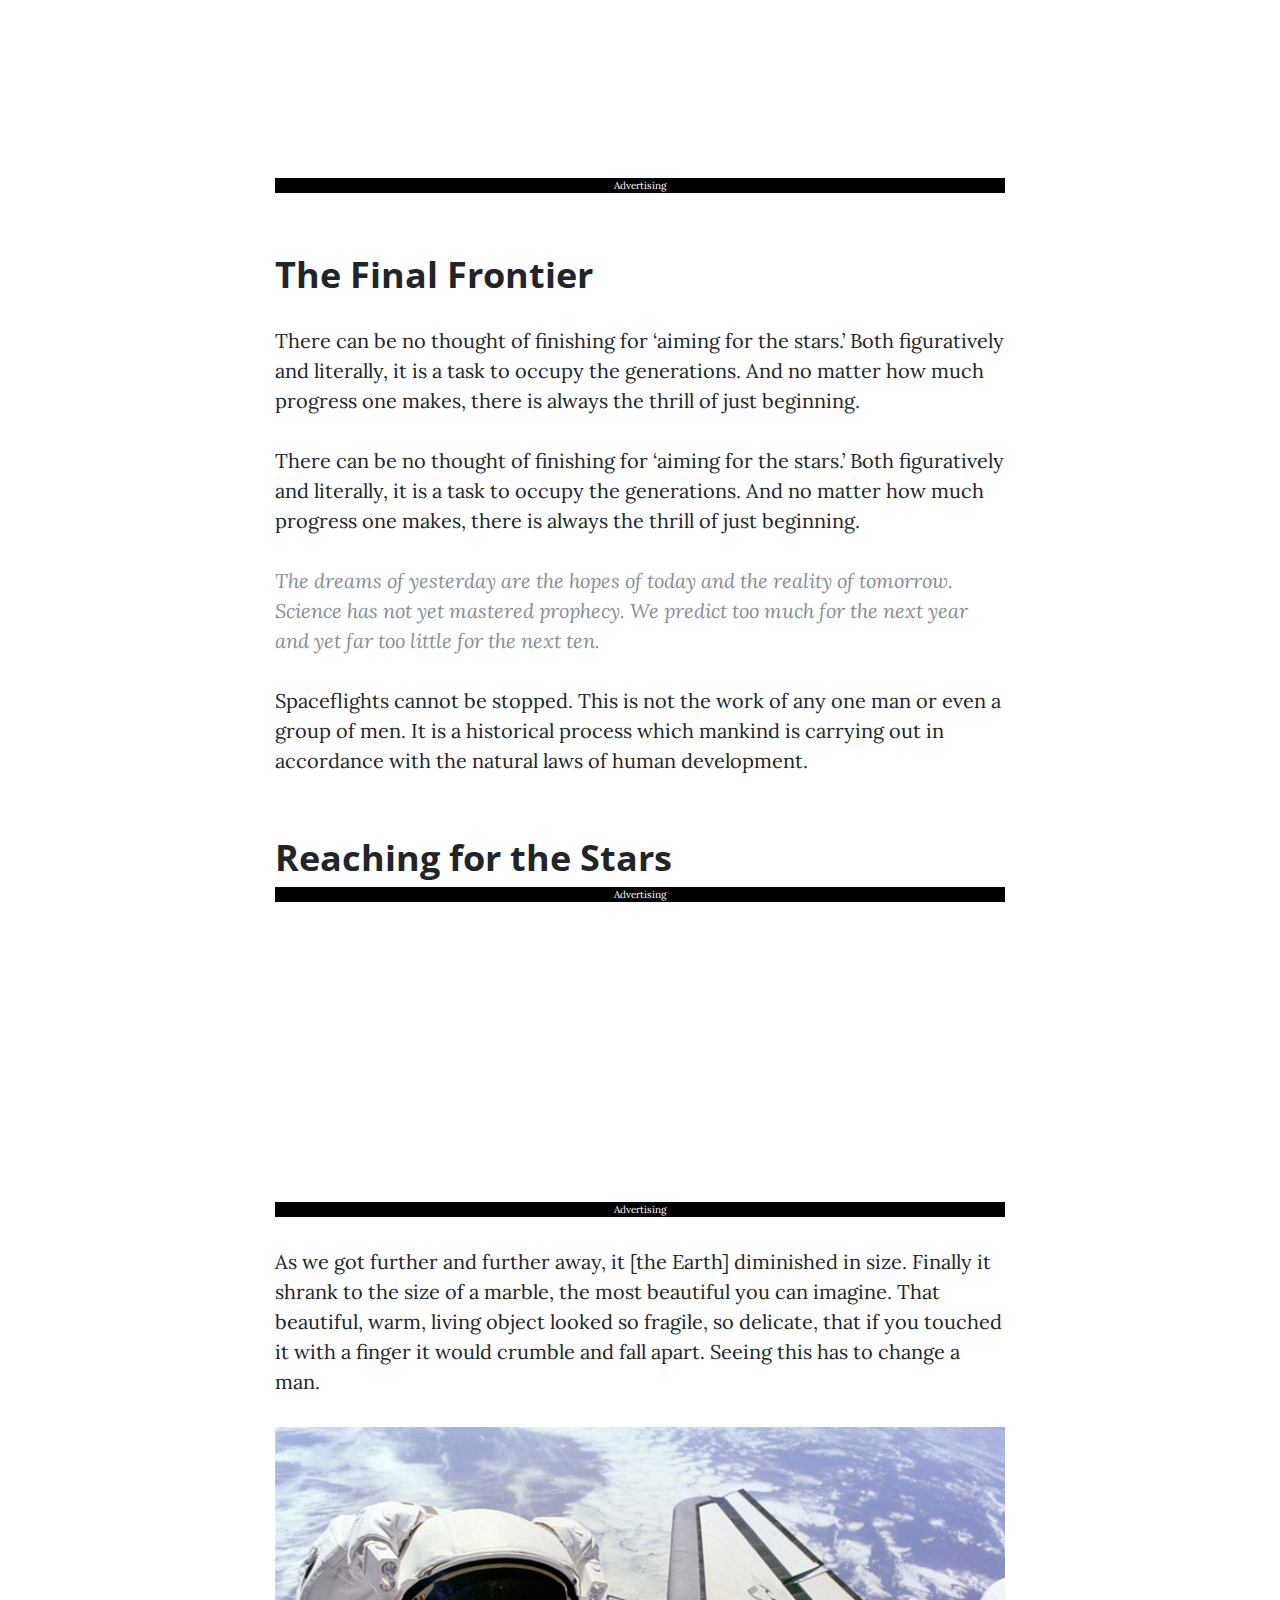
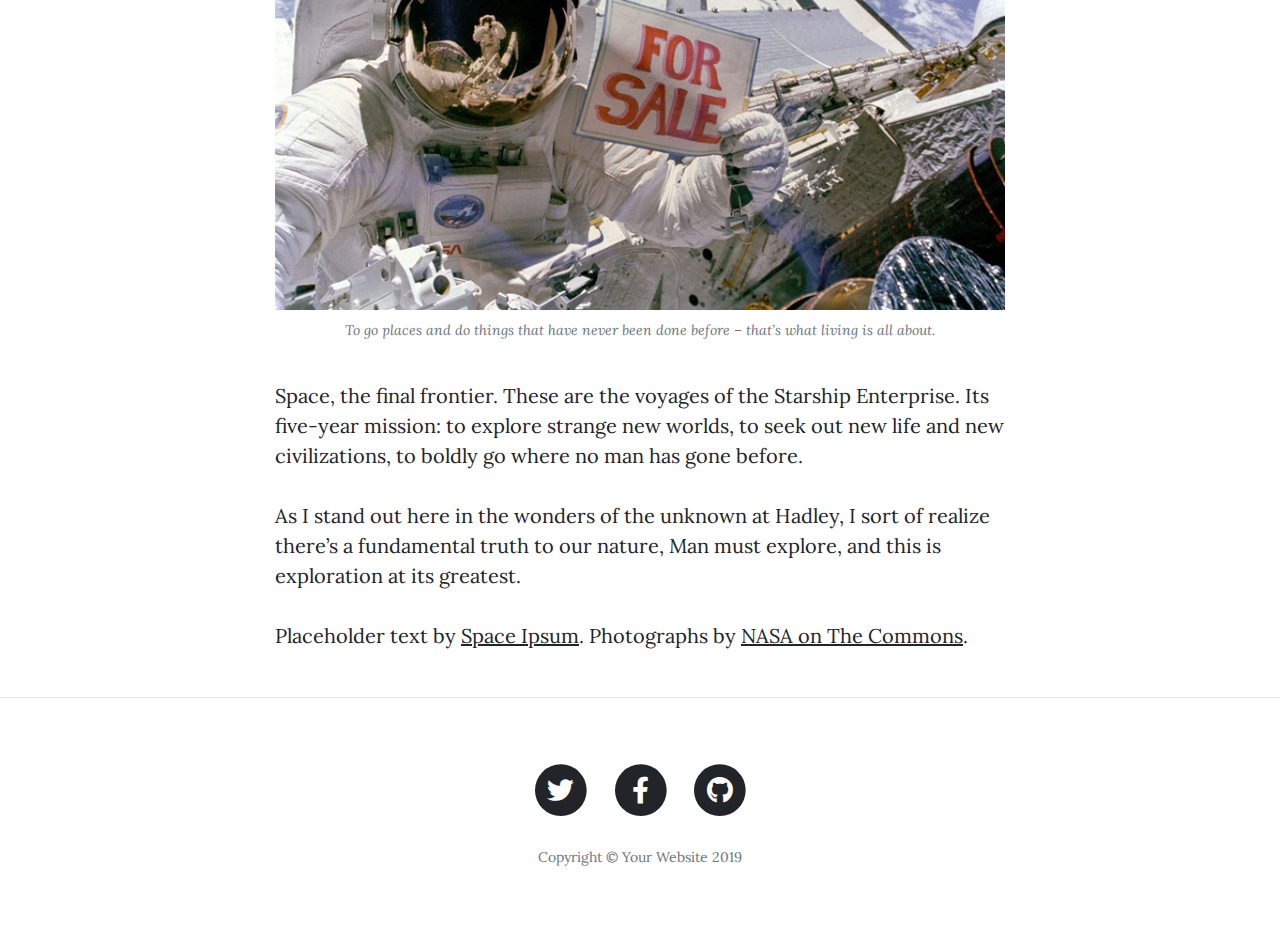
==== commit 8b1f3124: "add viewport external js" ====
--- a/interscroller/post.html
+++ b/interscroller/post.html
@@ -24,16 +24,10 @@
     <!-- Custom styles for this template -->
     <link href="css/clean-blog.min.css" rel="stylesheet">
 
-    <!-- Import the `amp-fx-flying-carpet` component in the header-->
-    <script async src="https://cdn.ampproject.org/v0.js"></script>
-    <script async custom-element="amp-fx-flying-carpet"
-        src="https://cdn.ampproject.org/v0/amp-fx-flying-carpet-0.1.js"></script>
-    <script async custom-element="amp-ad" src="https://cdn.ampproject.org/v0/amp-ad-0.1.js"></script>
-
-
 </head>
 
 <body>
+    
 
     <!-- Navigation -->
     <nav class="navbar navbar-expand-lg navbar-light fixed-top" id="mainNav">
@@ -115,13 +109,14 @@
 
                     <!-- Parallax -->
                     <div class="advertising-text">Advertising</div>
-                    <!-- <img class="img-fluid" src="img/post-sample-image.jpg" alt=""> -->
-                    <amp-fx-flying-carpet height="300px">
-                        <img class="img-responsive" src="img/sale-bg.jpg" alt="an image">
-                        <!-- </amp-img> -->
-                    </amp-fx-flying-carpet>
-                    <div class="advertising-text">Advertising</div>
-
+                    <div class="parallax-carpet">
+                        <div class="parallax-carpet-clip">
+                            <div class="parallax-carpet-container">
+                                <img class="ad-image" src="img/sale-bg.jpg" alt="an image">
+                            </div>
+                        </div>
+                    </div>
+                    <div class="advertising-text">Advertising</div>
 
                     <h2 class="section-heading">The Final Frontier</h2>
 
@@ -152,12 +147,7 @@
                     </div>
                     <div class="advertising-text">Advertising</div>
 
-                    
-                    <!-- <div class="advertising-text">Advertising</div>
-                    <amp-fx-flying-carpet class="amp-background2" height="300px">
-                        <img class="img-responsive" src="img/black-bg.jpg" alt="an image">
-                    </amp-fx-flying-carpet>
-                    <div class="advertising-text">Advertising</div> -->
+
 
                     <p>As we got further and further away, it [the Earth] diminished in size. Finally it shrank to the
                         size of a marble, the most beautiful you can imagine. That beautiful, warm, living object looked
@@ -231,6 +221,10 @@
     <!-- Custom scripts for this template -->
     <script src="js/clean-blog.min.js"></script>
 
+    <script src="js/viewport.js"></script>
+
 </body>
 
+
+
 </html>--- a/interscroller/css/clean-blog.min.css
+++ b/interscroller/css/clean-blog.min.css
@@ -401,6 +401,7 @@
 }
 
 /* from here CSS which is actually amp does */
+
 .advertising-text {
     background-color: black;
     font-size: 10px;
@@ -417,7 +418,6 @@
 }
 
 .parallax-carpet-clip {
-    /* background-color: white;
     position: absolute!important;
     top: 0!important;
     left: 0!important;
@@ -428,24 +428,26 @@
     padding: 0!important;
     clip: rect(0, auto, auto, 0)!important;
     -webkit-clip-path: polygon(0px 0px, 100% 0px, 100% 100%, 0px 100%)!important;
-    clip-path: polygon(0px 0px, 100% 0px, 100% 100%, 0px 100%)!important; */
-    position: absolute!important;
-    top: 0!important;
-    left: 0!important;
-    width: 100%!important;
-    height: 100%!important;
-    border: 0!important;
-    margin: 0!important;
-    padding: 0!important;
-    clip: rect(0,auto,auto,0)!important;
-    -webkit-clip-path: polygon(0px 0px,100% 0px,100% 100%,0px 100%)!important;
-    clip-path: polygon(0px 0px,100% 0px,100% 100%,0px 100%)!important
+    clip-path: polygon(0px 0px, 100% 0px, 100% 100%, 0px 100%)!important
 }
 
 .parallax-carpet-container {
+    position: fixed!important;
+    width: 100%;
+    top: 0;
+    height: 100%;
+    -webkit-transform: translateZ(0)!important;
+    display: -ms-flexbox;
+    display: flex;
+    -ms-flex-direction: column;
+    flex-direction: column;
+    -ms-flex-align: center;
+    align-items: center;
+    -ms-flex-pack: center;
+    justify-content: center;
     /* position: fixed!important;
     top: 0!important;
-    width: 100%;
+    width: 730px;
     height: 100%;
     -webkit-transform: translateZ(0)!important;
     display: -ms-flexbox;
@@ -456,19 +458,6 @@
     align-items: center;
     -ms-flex-pack: center;
     justify-content: center */
-    position: fixed!important;
-    top: 0!important;
-    width: 100%;
-    height: 100%;
-    -webkit-transform: translateZ(0)!important;
-    display: -ms-flexbox;
-    display: flex;
-    -ms-flex-direction: column;
-    flex-direction: column;
-    -ms-flex-align: center;
-    align-items: center;
-    -ms-flex-pack: center;
-    justify-content: center
 }
 
 .ad-image {
@@ -476,8 +465,13 @@
     display: table-cell;
     position: relative;
 }
-#ad-image {
+
+.dfp-ad {
+    height: 600px;
+    width: 300px;
+    background: grey;
     text-align: center;
+    vertical-align: middle;
     display: table-cell;
     position: relative;
-}+}
